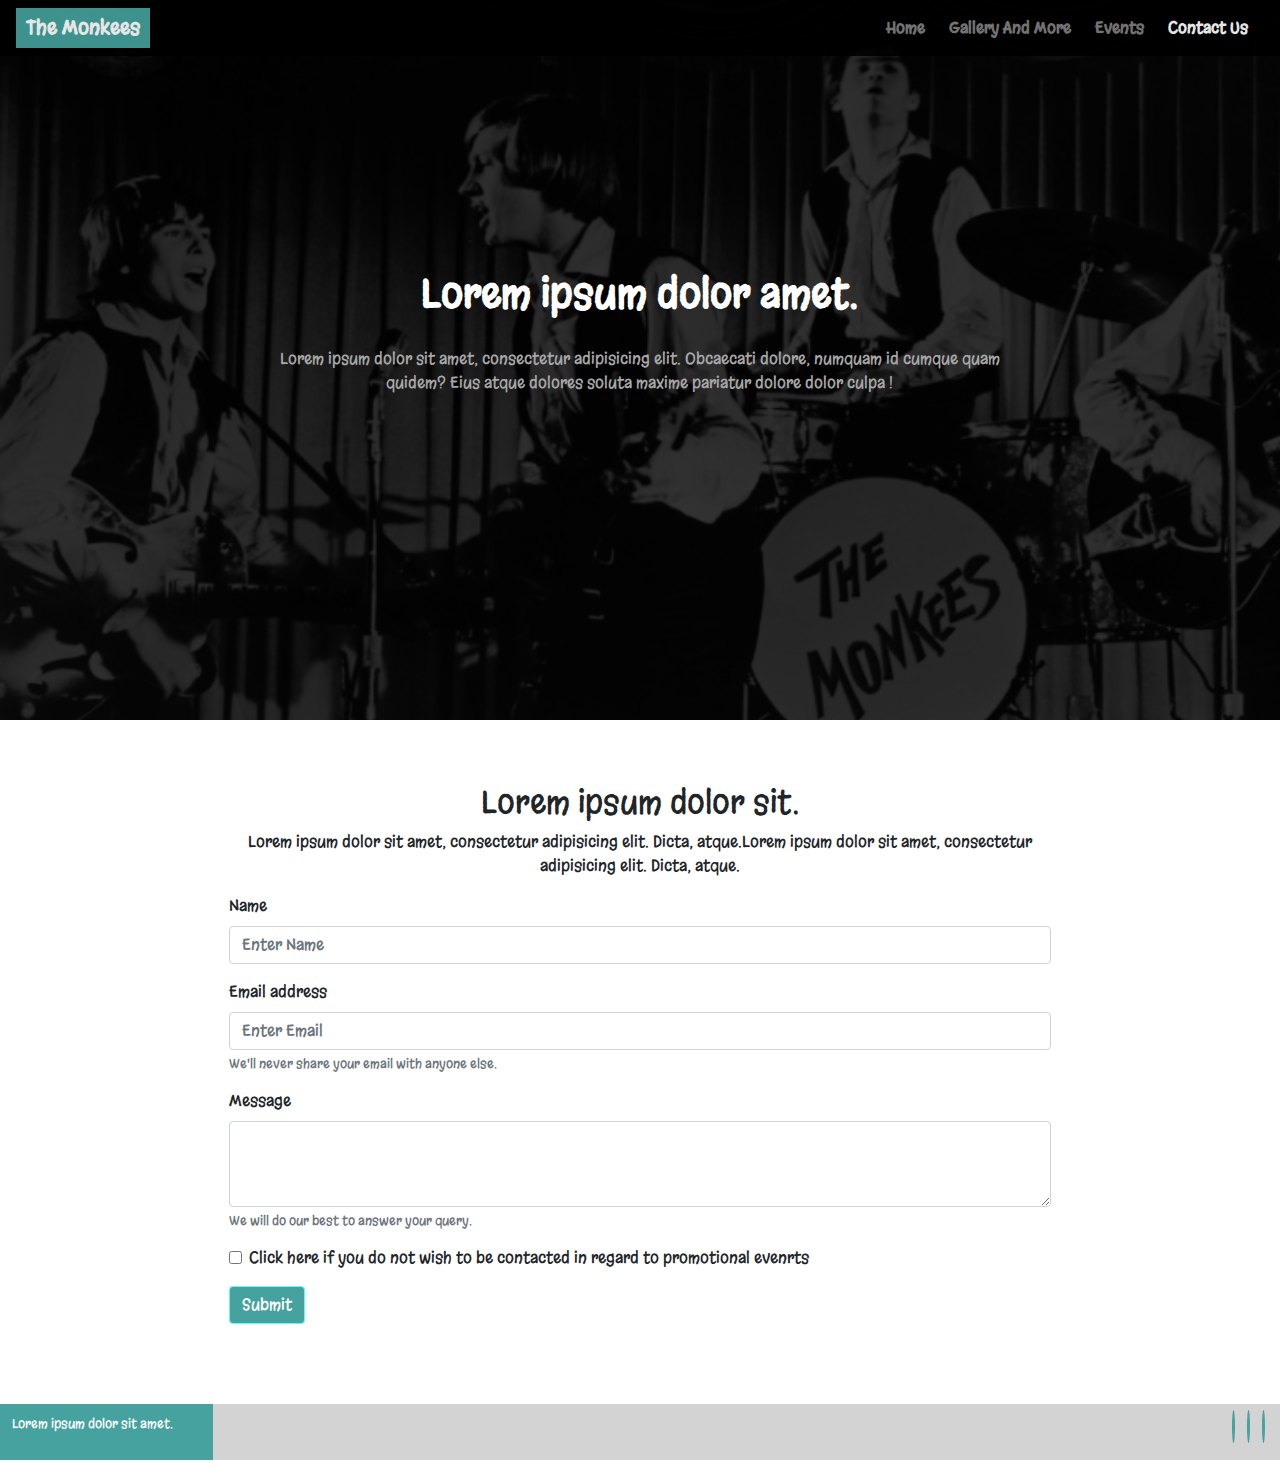
==== contact.html @ 9f954196 "updated text content and added icons to homepage" ====
<!DOCTYPE html>
<html lang="en-us">

<head>
    <meta charset="utf-8">
    <title>The Monkees</title>
    <meta name="viewport" content="width=device-width, initial-scale=1.0">
    <link rel="stylesheet" href="https://maxcdn.bootstrapcdn.com/bootstrap/4.1.3/css/bootstrap.min.css">
    <link href="https://fonts.googleapis.com/css?family=Roboto:400,700" rel="stylesheet">
    <link href="https://fonts.googleapis.com/css?family=Margarine" rel="stylesheet">
    <link rel="stylesheet" href="https://maxcdn.bootstrapcdn.com/font-awesome/4.7.0/css/font-awesome.min.css" type="text/css" />
        <link rel="stylesheet" href="https://use.fontawesome.com/releases/v5.8.1/css/all.css" integrity="sha384-50oBUHEmvpQ+1lW4y57PTFmhCaXp0ML5d60M1M7uH2+nqUivzIebhndOJK28anvf" crossorigin="anonymous">
    <link rel="stylesheet" href="assets/css/styles.css" type="text/css" />
</head>

<body>
    <header>
        <div class="nav-container">

            <nav class="navbar navbar-dark navbar-expand-sm ml-auto">
                <a href="/" class="navbar-brand">The Monkees</a>

                <button class="navbar-toggler ml-auto" type="button" data-toggle="collapse" data-target="#navbarNavDropdown" aria-controls="navbarNavDropdown" aria-expanded="false" aria-label="Toggle navigation">
        <span class="navbar-toggler-icon"></span></button>

                <div class="collapse navbar-collapse" id="navbarNavDropdown">
                    <ul class="navbar-nav ml-auto">
                        <li class="nav-item mr-2"><a class="nav-link" href="index.html">Home</a></li>
                        <li class="nav-item mr-2"><a class="nav-link" href="gallery.html">Gallery And More</a></li>
                        <li class="nav-item mr-2"><a class="nav-link" href="events.html">Events</a></li>
                        <li class="active nav-item mr-2"><a class="nav-link" href="contact.html">Contact Us</a></li>
                    </ul>
                </div>
            </nav>
        </div>
    </header>
    <main>
        <section>
            <!-- top secton with background image-->
            <div class="container-fluid intro-container">

                <div class="opaque-overlay">&nbsp;</div>
                <div class="row">
                    <div class="col-md-8  offset-md-2">

                        <section class=" jumbotron text-center jumbotron-content">
                            <h1 class="intro-header">Lorem ipsum dolor amet. </h1>
                            <p class="intro-text">Lorem ipsum dolor sit amet, consectetur adipisicing elit. Obcaecati dolore, numquam id cumque quam quidem? Eius atque dolores soluta maxime pariatur dolore dolor culpa !</p>

                        </section>

                    </div>
                </div>
            </div>
        </section>
        <!-------------- start of main content ----------->
        <section>
            <!-------------- start of contact form ----------->
            <div class="container   mt-2 mb-4">
                <div class="row">
                    <div class="col-12">
                        <div class="text-intro">
                            <h2>Lorem ipsum dolor sit.</h2>
                            <p>Lorem ipsum dolor sit amet, consectetur adipisicing elit. Dicta, atque.Lorem ipsum dolor sit amet, consectetur adipisicing elit. Dicta, atque.</p>
                            <form action="https://milestone1-project-monkees-almcgee.c9users.io/thanks.html" method="get">
                                <div class="form-group">
                                    <label for="name">Name</label>
                                    <input required type="input" class="form-control" id="exampleInputEmail1" aria-describedby="nameHelp" placeholder="Enter Name">
                                    <small id="nameHelp" class="form-text text-muted"></small>
                                </div>
                                <div class="form-group">
                                    <label for="exampleInputEmail1">Email address</label>
                                    <input required type="email" class="form-control" id="exampleInputEmail1" aria-describedby="emailHelp" placeholder="Enter Email">
                                    <small id="nameHelp" class="form-text text-muted">We'll never share your email with anyone else.</small>
                                </div>
                                <div class="form-group">
                                    <label for="textarea-message">Message</label>
                                    <textarea required class="form-control" id="textarea-message" rows="3"></textarea>
                                    <small id="textarea-messageHelp" class="form-text text-muted">We will do our best to answer your query.</small>
                                </div>
                                <div class="form-group">
                                    <div class="form-check">
                                        <input class="form-check-input" type="checkbox" value="" id="optoutCheck">
                                        <label class="form-check-label" for="optoutCheck"> Click here if you do not wish to be contacted in regard to promotional evenrts </label>
                                    </div>
                                </div>
                                <div class="form-group">
                                    <button type="submit" class="btn btn-primary alignsubmit">Submit</button>
                                </div>
                        </div>


                        </form>
                    </div>
                </div>
            </div>
            </div>


        </section>

    </main>


    <footer>
        <!-- footer with text and social icons -->
        <div class="container-fluid footer-bg-colour">
            <div class="row">
                <div class="col-md-2 footer-text">Lorem ipsum dolor sit amet.</div>
                <div class="col-md-10 ">
                    <ul class="list-inline social-links">
                        <li class="list-inline-item">
                            <a target="_blank" href="https://www.facebook.com/TheMonkees">
                            <i class="fab fa-facebook" aria-hidden="true"></i>
                            <span class="sr-only">Facebook</span>
                        </a>
                        </li>
                        <li class="list-inline-item">
                            <a target="_blank" href="https://twitter.com/TheMonkees">
                            <i class="fab fa-twitter" aria-hidden="true"></i>
                            <span class="sr-only">Twitter</span>
                        </a>
                        </li>
                        <li class="list-inline-item">
                            <a target="_blank" href="http://www.youtube.com/themonkees">
                            <i class="fab fa-youtube" aria-hidden="true"></i>
                            <span class="sr-only">YouTube</span>
                        </a>
                        </li>
                    </ul>
                </div>
            </div>
        </div>

    </footer>

    <script src="https://code.jquery.com/jquery-3.3.1.slim.min.js" integrity="sha384-q8i/X+965DzO0rT7abK41JStQIAqVgRVzpbzo5smXKp4YfRvH+8abtTE1Pi6jizo" crossorigin="anonymous"></script>
    <script src="https://cdnjs.cloudflare.com/ajax/libs/popper.js/1.14.3/umd/popper.min.js" integrity="sha384-ZMP7rVo3mIykV+2+9J3UJ46jBk0WLaUAdn689aCwoqbBJiSnjAK/l8WvCWPIPm49" crossorigin="anonymous"></script>
    <script src="https://stackpath.bootstrapcdn.com/bootstrap/4.1.3/js/bootstrap.min.js" integrity="sha384-ChfqqxuZUCnJSK3+MXmPNIyE6ZbWh2IMqE241rYiqJxyMiZ6OW/JmZQ5stwEULTy" crossorigin="anonymous"></script>

</body>

</html>
---- assets/css/styles.css ----
/*---------------------- General --------------------*/

body {
    font-family: 'Margarine', cursive;
}

.opaque-overlay {
    position: absolute;
    top: 0;
    left: 0;
    height: 100%;
    width: 100%;
    background-color: rgba(0, 0, 0, 0.8);

}

/*----------------------background colours --------------------*/

.footer-bg-colour {

    background-color: rgb(211, 211, 211);

}

/*----------------------nav --------------------*/

.navbar {
    margin-bottom: 0;
    width: 100%;
    background-color: black;
    opacity: .95;
    border: 0;
    position: fixed;
    z-index: 1;

}

/*changing color of nav button to match colour scheme */

.navbar-custom {
    background-color: #45a29e;


}


.navbar-brand {
    padding: 5px 10px;
    background-color: #45a29e;
   
}

.navbar .navbar-brand {
    font-weight: bold;
}

.navbar .navbar-nav a {
    font-weight: bold;
}

.navbar{
    opacity: .9;
}

/* Top Intro section on each page*/

.intro-container {
    height: 80vh;
    background: url('../images/background-monkees.jpg') no-repeat  fixed;
    
    -webkit-background-size: cover;
    -moz-background-size: cover;
    -o-background-size: cover;
    background-size: cover;
    display: flex;
    align-items: center;
    justify-content: center;
    position: relative;
    z-index: -1;

}

.jumbotron {
    background-color: transparent;
}

.jumbotron h1 {
    font-weight: bold;
    margin-bottom: 30px;
    color: white;
}

.jumbotron .intro-text {
    color: #a7a7a7;
    margin: 25px 0;
}

.jumbotron-content {}

/*----------------------triple module section on homepage --------------------*/

.triple-module {
    margin: 2%;
    border-color: #45a29e;
    z-index: -2;
}

.card {
    border: none;
}

.btn-primary {
    color: #fff;
    background-color: #45a29e;
    border-color: #66fcf1;
}

.btn-primary:hover,
.btn-primary:active,
.btn-primary:focus {
    background-color: #66fcf1;
    border-color: #45a29e;
}

.card-body {
    text-align: center;
}

.fa-play-circle{
   
    font-size: 40px;
    padding: 3px;
    color: #45a29e;

}

 .fa-newspaper{
    font-size: 40px;
    padding: 3px;
    color: #45a29e;
}

.fa-file-signature{
    font-size: 40px;
    padding: 3px;
    color: #45a29e;
}
.fa-film{
    font-size: 20px;
    padding: 3px;
    color: #45a29e;
}
/*----------------------video player in homepage --------------------*/

.text-intro {
    text-align: center;
    margin: 5% 13%;

}

/*----------------------footer --------------------*/

footer {

    color: #fafafa;
    min-height: 80px;
    margin: 0;

}

.social-links {
    padding-bottom: 6px;
    padding-top: 10px;
    position: relative;
    float: right;
    clear: both;
}

.social-links li a i {
    width: 24px;
    height: 24px;
    padding: 8px 0;
    border-radius: 50%;
    font-size: 13px;
    line-height: 7px;
    text-align: center;
    color: #fafafa;
    background: #45a29e;
    transition: all 0.35s ease-in-out;
}

.social-links li a i:hover {
    background: #66fcf1;
}

.footer-text {
    padding: 12px;
    font-size: 13px;
    line-height: 15px;
    color: #fafafa;
    background-color: #45a29e;


}
/*-------------------------------audio section-----------------------------*/
audio{
    width:100%;
    height: 40px;
}
.audio-image{
    height: auto;
    width: 100%;
    margin-bottom: 5%;
   
}

/* -------------------------------image carousel---------------------------- */
  .carousel-inner img {
      width: 90%;
      height: 90%;
  }

/* -------------------------------contact form---------------------------- */

.form-group {

    text-align: left;
    border-color: #45a29e;
}

/* -------------------------------events section---------------------------- */
.text-event {
    margin-top: 10px;
    margin: 5% 13%;
   
    
}
.event-line {
    color: #45a29e;
    display: block;
    border-top: solid #45a29e;
    width: 100%;
    
    
    
}
/* -------------------------------media queries---------------------------- */

/* ensuring that content centres on mobile device when footer sections stack */

@media screen and (max-width: 567px) {
    .social-links {

        float: none;
        text-align: center;

    }
    .footer-text {
        text-align: center;
        
    }
}

/* ensure dropdown is visible on mobile due to transparency of full size nav */

@media screen and (max-width: 567px) {
    .navbar-collapse {
        background-color: #45a29e;
        opacity: .98;
        padding-left: 20px;

    }
}

/*--aligning text for video section on home for screens greater than mobile --*/
@media screen and (min-width: 568px) {

    .text-intro {
        margin-left: 13%;
        margin-right: 13%;
    }
}

@media screen and (min-width: 568px) {
.alignsubmit{
    
}
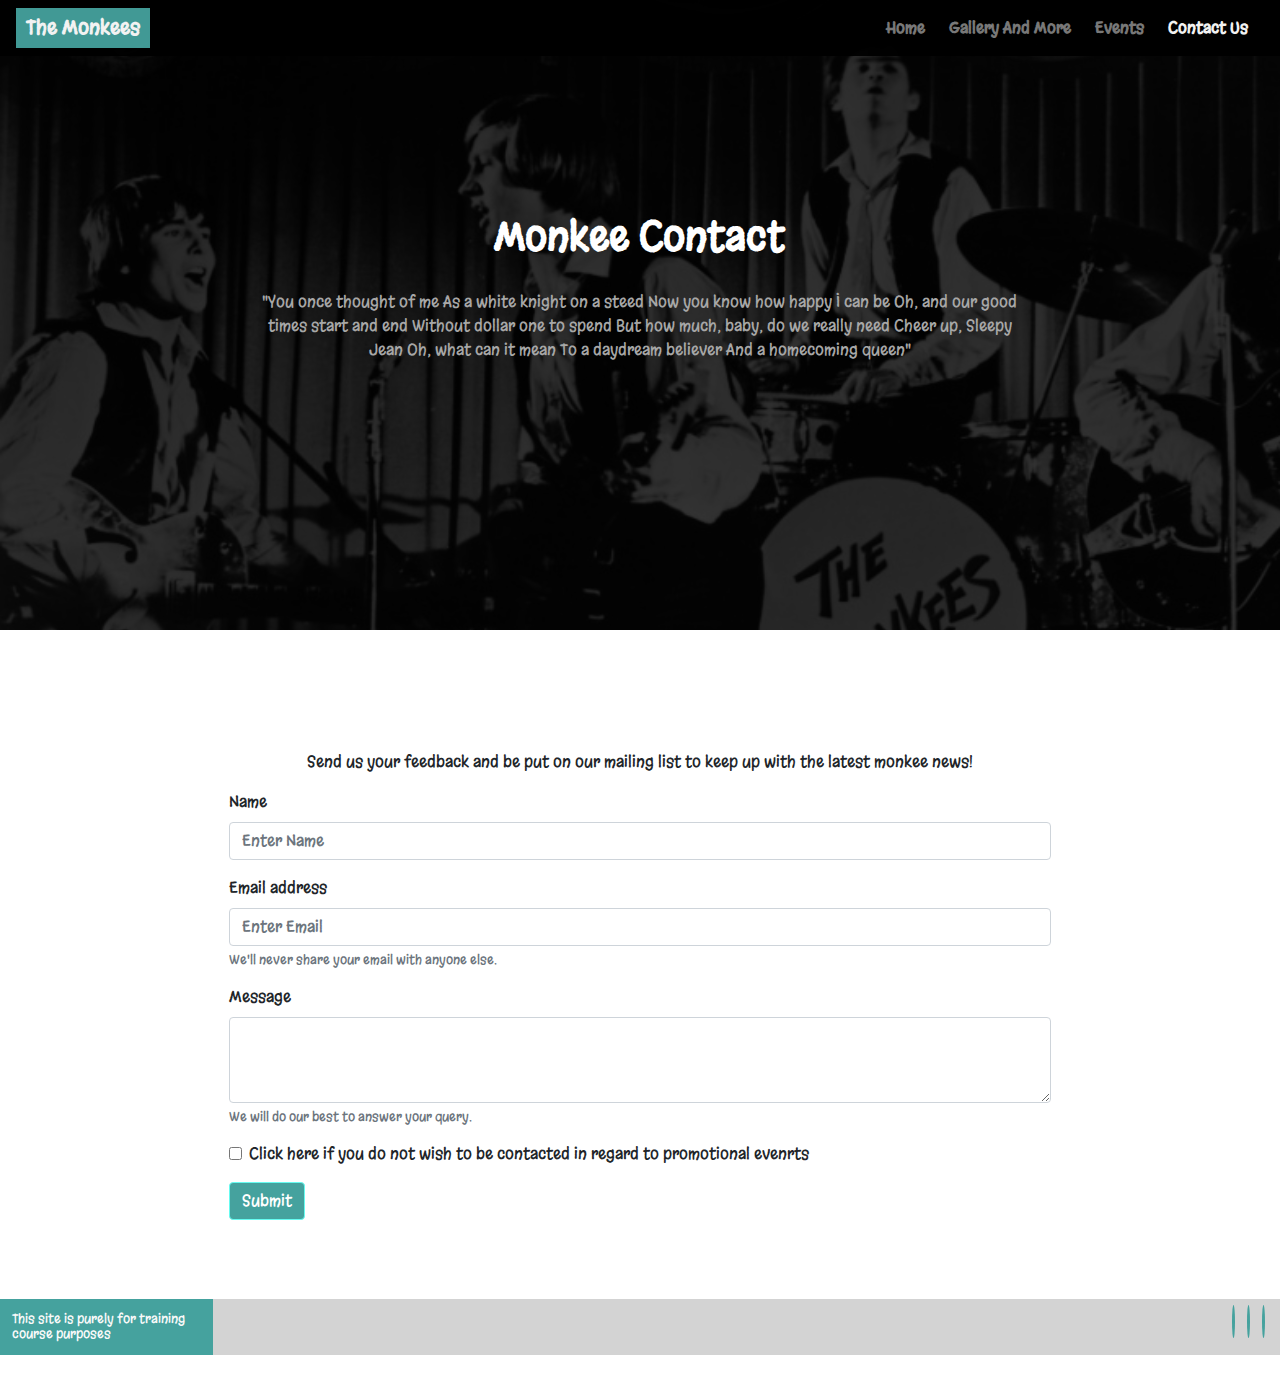
==== commit c52e14f3: "Contact page and associated thank you page updated with real content and icons added where needed" ====
--- a/contact.html
+++ b/contact.html
@@ -9,7 +9,7 @@
     <link href="https://fonts.googleapis.com/css?family=Roboto:400,700" rel="stylesheet">
     <link href="https://fonts.googleapis.com/css?family=Margarine" rel="stylesheet">
     <link rel="stylesheet" href="https://maxcdn.bootstrapcdn.com/font-awesome/4.7.0/css/font-awesome.min.css" type="text/css" />
-        <link rel="stylesheet" href="https://use.fontawesome.com/releases/v5.8.1/css/all.css" integrity="sha384-50oBUHEmvpQ+1lW4y57PTFmhCaXp0ML5d60M1M7uH2+nqUivzIebhndOJK28anvf" crossorigin="anonymous">
+    <link rel="stylesheet" href="https://use.fontawesome.com/releases/v5.8.1/css/all.css" integrity="sha384-50oBUHEmvpQ+1lW4y57PTFmhCaXp0ML5d60M1M7uH2+nqUivzIebhndOJK28anvf" crossorigin="anonymous">
     <link rel="stylesheet" href="assets/css/styles.css" type="text/css" />
 </head>
 
@@ -44,8 +44,9 @@
                     <div class="col-md-8  offset-md-2">
 
                         <section class=" jumbotron text-center jumbotron-content">
-                            <h1 class="intro-header">Lorem ipsum dolor amet. </h1>
-                            <p class="intro-text">Lorem ipsum dolor sit amet, consectetur adipisicing elit. Obcaecati dolore, numquam id cumque quam quidem? Eius atque dolores soluta maxime pariatur dolore dolor culpa !</p>
+                            <h1 class="intro-header">Monkee Contact</h1>
+                            <p class="intro-text">"You once thought of me As a white knight on a steed Now you know how happy I can be Oh, and our good times start and end Without dollar one to spend But how much, baby, do we really need Cheer up, Sleepy Jean Oh, what can it
+                                mean To a daydream believer And a homecoming queen"</p>
 
                         </section>
 
@@ -60,8 +61,8 @@
                 <div class="row">
                     <div class="col-12">
                         <div class="text-intro">
-                            <h2>Lorem ipsum dolor sit.</h2>
-                            <p>Lorem ipsum dolor sit amet, consectetur adipisicing elit. Dicta, atque.Lorem ipsum dolor sit amet, consectetur adipisicing elit. Dicta, atque.</p>
+                            <h1 class="intro-header"><i class="fas fa-file-signature"></i> </h1>
+                            <p>Send us your feedback and be put on our mailing list to keep up with the latest monkee news!</p>
                             <form action="https://milestone1-project-monkees-almcgee.c9users.io/thanks.html" method="get">
                                 <div class="form-group">
                                     <label for="name">Name</label>
@@ -106,7 +107,7 @@
         <!-- footer with text and social icons -->
         <div class="container-fluid footer-bg-colour">
             <div class="row">
-                <div class="col-md-2 footer-text">Lorem ipsum dolor sit amet.</div>
+                <div class="col-md-2 footer-text">This site is purely for training course purposes</div>
                 <div class="col-md-10 ">
                     <ul class="list-inline social-links">
                         <li class="list-inline-item">
--- a/assets/css/styles.css
+++ b/assets/css/styles.css
@@ -39,15 +39,12 @@
 
 .navbar-custom {
     background-color: #45a29e;
-
-
 }
 
 
 .navbar-brand {
     padding: 5px 10px;
     background-color: #45a29e;
-   
 }
 
 .navbar .navbar-brand {
@@ -58,16 +55,12 @@
     font-weight: bold;
 }
 
-.navbar{
-    opacity: .9;
-}
 
 /* Top Intro section on each page*/
 
 .intro-container {
-    height: 80vh;
+    height: 70vh;
     background: url('../images/background-monkees.jpg') no-repeat  fixed;
-    
     -webkit-background-size: cover;
     -moz-background-size: cover;
     -o-background-size: cover;
@@ -147,6 +140,16 @@
 }
 .fa-film{
     font-size: 20px;
+    padding: 3px;
+    color: #45a29e;
+}
+.fa-music{
+    font-size: 20px;
+    padding: 3px;
+    color: #45a29e;
+}
+.fa-smile-beam{
+      font-size: 40px;
     padding: 3px;
     color: #45a29e;
 }
@@ -213,6 +216,35 @@
     margin-bottom: 5%;
    
 }
+.lyric{
+    
+}
+.modal-dialog{
+    font-size: xx-small;
+    max-width: 90%;
+    margin-left: 7
+        
+}
+.modal-content{
+    padding-left: 10%;
+    background-image: url('../images/blank-notebook.jpg')  ;
+    background-size: cover;
+   font-family: 'Gochi Hand', cursive;
+   color: blue;
+   font-size: 1.5em;
+   max-width: 600px;
+   padding: 0;
+   padding-left: 5%
+    
+}
+.modal-body{
+
+}
+.modal-header{
+    max-width:95%;
+    border-color: transparent;
+}
+    
 
 /* -------------------------------image carousel---------------------------- */
   .carousel-inner img {
@@ -261,6 +293,15 @@
     }
 }
 
+/* reducing margins of main paragraaph sections on mobile views */
+@media screen and (max-width: 567px) {
+.text-intro {
+    text-align: center;
+    margin: 0;
+
+}
+}
+
 /* ensure dropdown is visible on mobile due to transparency of full size nav */
 
 @media screen and (max-width: 567px) {
@@ -281,7 +322,11 @@
     }
 }
 
+/*--aligning lyrics for audio section for screens larger than mobile --*/
 @media screen and (min-width: 568px) {
-.alignsubmit{
-    
-}
+
+.modal-dialog{
+    
+    max-width: 60%;
+    margin-left: 10%;
+}
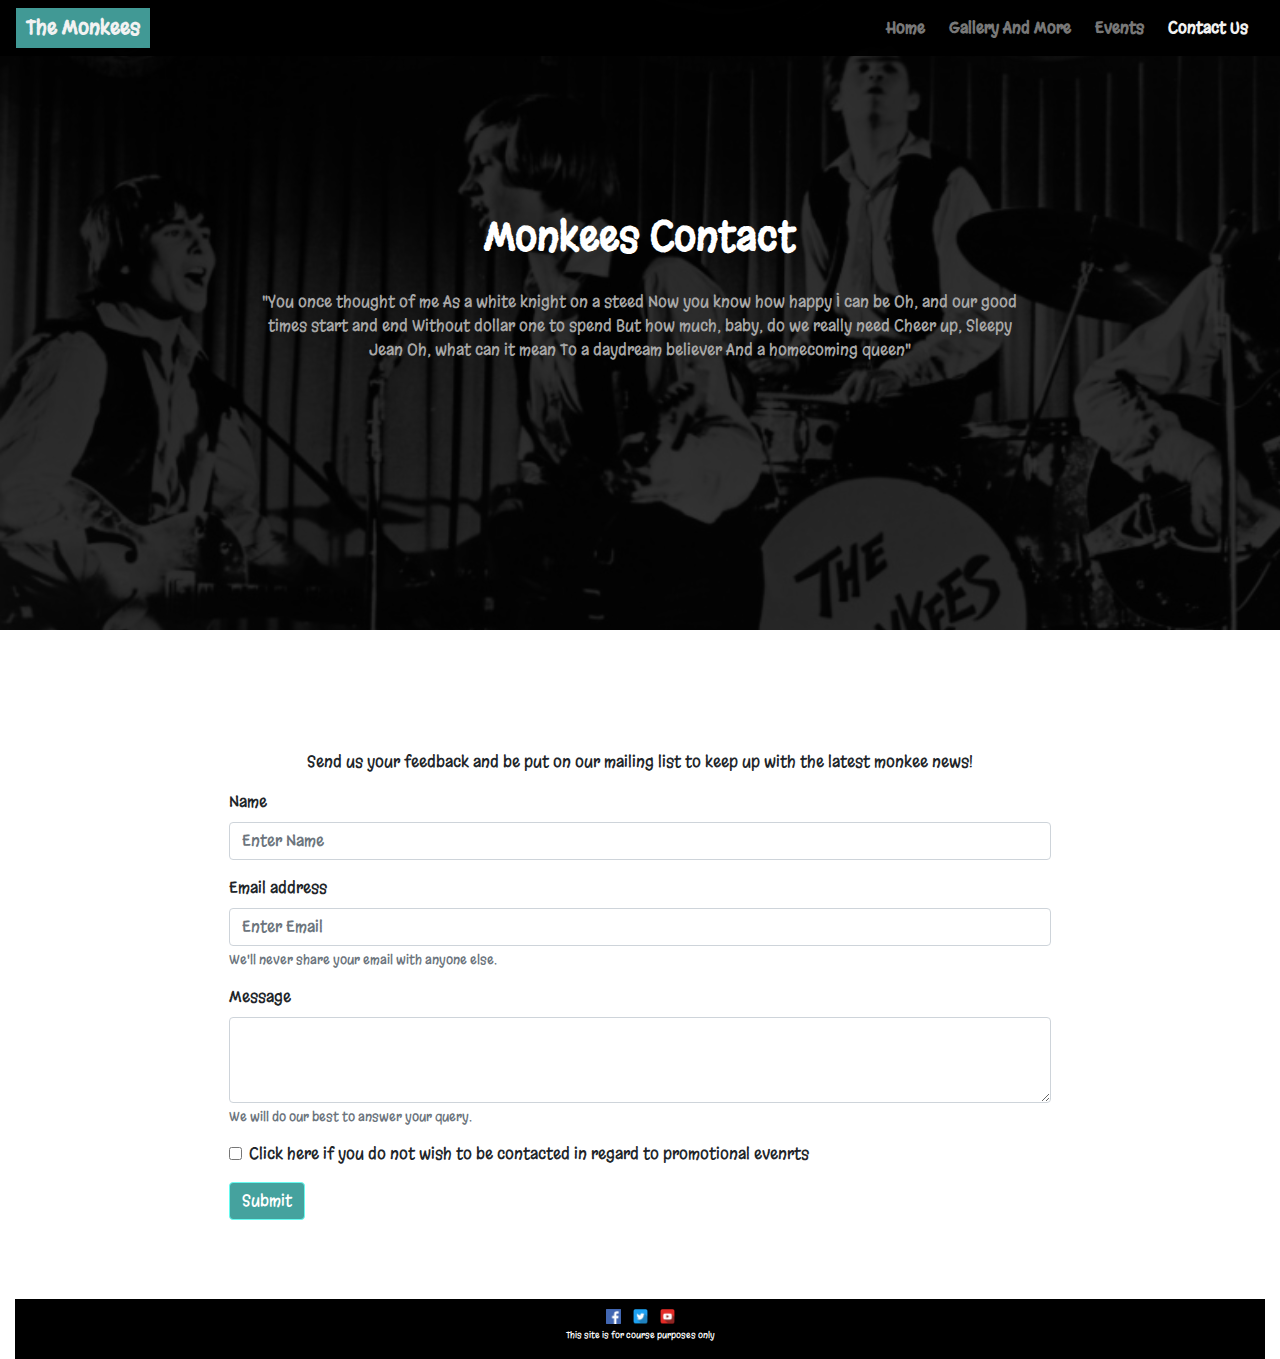
==== commit 128049f3: "Ammended footer - changed to black and using social media icons instead of fa icons" ====
--- a/contact.html
+++ b/contact.html
@@ -18,7 +18,7 @@
         <div class="nav-container">
 
             <nav class="navbar navbar-dark navbar-expand-sm ml-auto">
-                <a href="/" class="navbar-brand">The Monkees</a>
+                <a href="index.html" class="navbar-brand">The Monkees</a>
 
                 <button class="navbar-toggler ml-auto" type="button" data-toggle="collapse" data-target="#navbarNavDropdown" aria-controls="navbarNavDropdown" aria-expanded="false" aria-label="Toggle navigation">
         <span class="navbar-toggler-icon"></span></button>
@@ -44,9 +44,9 @@
                     <div class="col-md-8  offset-md-2">
 
                         <section class=" jumbotron text-center jumbotron-content">
-                            <h1 class="intro-header">Monkee Contact</h1>
-                            <p class="intro-text">"You once thought of me As a white knight on a steed Now you know how happy I can be Oh, and our good times start and end Without dollar one to spend But how much, baby, do we really need Cheer up, Sleepy Jean Oh, what can it
-                                mean To a daydream believer And a homecoming queen"</p>
+                            <h1 class="intro-header">Monkees Contact</h1>
+                            <p class="intro-text">"You once thought of me As a white knight on a steed Now you know how happy I can be Oh, and our good times start and end Without dollar one to spend But how much, baby, do we really need Cheer up, Sleepy Jean Oh, what can
+                                it mean To a daydream believer And a homecoming queen"</p>
 
                         </section>
 
@@ -63,7 +63,7 @@
                         <div class="text-intro">
                             <h1 class="intro-header"><i class="fas fa-file-signature"></i> </h1>
                             <p>Send us your feedback and be put on our mailing list to keep up with the latest monkee news!</p>
-                            <form action="https://milestone1-project-monkees-almcgee.c9users.io/thanks.html" method="get">
+                            <form action="https://alimgee.github.io/first-milestone-project/thanks.html" method="get">
                                 <div class="form-group">
                                     <label for="name">Name</label>
                                     <input required type="input" class="form-control" id="exampleInputEmail1" aria-describedby="nameHelp" placeholder="Enter Name">
@@ -105,34 +105,24 @@
 
     <footer>
         <!-- footer with text and social icons -->
-        <div class="container-fluid footer-bg-colour">
-            <div class="row">
-                <div class="col-md-2 footer-text">This site is purely for training course purposes</div>
-                <div class="col-md-10 ">
-                    <ul class="list-inline social-links">
-                        <li class="list-inline-item">
-                            <a target="_blank" href="https://www.facebook.com/TheMonkees">
-                            <i class="fab fa-facebook" aria-hidden="true"></i>
-                            <span class="sr-only">Facebook</span>
-                        </a>
-                        </li>
-                        <li class="list-inline-item">
-                            <a target="_blank" href="https://twitter.com/TheMonkees">
-                            <i class="fab fa-twitter" aria-hidden="true"></i>
-                            <span class="sr-only">Twitter</span>
-                        </a>
-                        </li>
-                        <li class="list-inline-item">
-                            <a target="_blank" href="http://www.youtube.com/themonkees">
-                            <i class="fab fa-youtube" aria-hidden="true"></i>
-                            <span class="sr-only">YouTube</span>
-                        </a>
-                        </li>
-                    </ul>
+        <div class="container-fluid ">
+            <div class="footerContent">
+                <div class="row ">
+                    <div class="col-12">
+                        <ul class="list-inline text-center socail-links">
+                            <li class="list-inline-item"><a href="https://www.facebook.com/TheMonkees"><img src="assets/images/fb.png" class="icons" /></a></li>
+                            <li class="list-inline-item"><a href="https://twitter.com/TheMonkees"><img src="assets/images/tw.png" class="icons" /></a></li>
+                            <li class="list-inline-item"><a href="http://www.youtube.com/themonkees"><img src="assets/images/yt.png" class="icons" /></a></li>
+                        </ul>
+                    </div>
+                </div>
+                <div class="row">
+                    <div class="col-12 text-center text-white ">
+                        <p class="text-footer ">This site is for course purposes only</p>
+                    </div>
                 </div>
             </div>
         </div>
-
     </footer>
 
     <script src="https://code.jquery.com/jquery-3.3.1.slim.min.js" integrity="sha384-q8i/X+965DzO0rT7abK41JStQIAqVgRVzpbzo5smXKp4YfRvH+8abtTE1Pi6jizo" crossorigin="anonymous"></script>
--- a/assets/css/styles.css
+++ b/assets/css/styles.css
@@ -60,7 +60,7 @@
 
 .intro-container {
     height: 70vh;
-    background: url('../images/background-monkees.jpg') no-repeat  fixed;
+    background: url('../images/background-monkees.jpg') no-repeat fixed;
     -webkit-background-size: cover;
     -moz-background-size: cover;
     -o-background-size: cover;
@@ -119,40 +119,44 @@
     text-align: center;
 }
 
-.fa-play-circle{
-   
+.fa-play-circle {
+
     font-size: 40px;
     padding: 3px;
     color: #45a29e;
 
 }
 
- .fa-newspaper{
+.fa-newspaper {
     font-size: 40px;
     padding: 3px;
     color: #45a29e;
 }
 
-.fa-file-signature{
+.fa-file-signature {
     font-size: 40px;
     padding: 3px;
     color: #45a29e;
 }
-.fa-film{
+
+.fa-film {
     font-size: 20px;
     padding: 3px;
     color: #45a29e;
 }
-.fa-music{
+
+.fa-music {
     font-size: 20px;
     padding: 3px;
     color: #45a29e;
 }
-.fa-smile-beam{
-      font-size: 40px;
-    padding: 3px;
-    color: #45a29e;
-}
+
+.fa-smile-beam {
+    font-size: 40px;
+    padding: 3px;
+    color: #45a29e;
+}
+
 /*----------------------video player in homepage --------------------*/
 
 .text-intro {
@@ -163,11 +167,12 @@
 
 /*----------------------footer --------------------*/
 
-footer {
+footerOld {
 
     color: #fafafa;
     min-height: 80px;
     margin: 0;
+    background-color: black;
 
 }
 
@@ -202,55 +207,89 @@
     line-height: 15px;
     color: #fafafa;
     background-color: #45a29e;
-
-
+    text-align: center;
+
+
+}
+
+/* recoding footer after feedback*/
+.footerContent{
+    background-color: black;
+    height: auto;
+
+    
+}
+.social-icons{
+   
+}
+.socail-links{
+    margin: 0;
+    padding: 0;
+}
+
+.text-footer{
+    margin-top: 5px;
+    margin-bottom: 8x
+    padding: 0px;
+    font-size: xx-small;
+}
+
+.icons{
+    width: 15px;
+     margin-top: 10px;
 }
 /*-------------------------------audio section-----------------------------*/
-audio{
-    width:100%;
+
+audio {
+    width: 100%;
     height: 40px;
 }
-.audio-image{
+
+.audio-image {
     height: auto;
     width: 100%;
     margin-bottom: 5%;
-   
-}
-.lyric{
-    
-}
-.modal-dialog{
+
+}
+.modal-dialog {
     font-size: xx-small;
     max-width: 90%;
-    margin-left: 7
-        
-}
-.modal-content{
+    margin-left: 7;
+}
+
+.modal-content {
     padding-left: 10%;
-    background-image: url('../images/blank-notebook.jpg')  ;
+    background-image: url('../images/blank-notebook.jpg');
     background-size: cover;
-   font-family: 'Gochi Hand', cursive;
-   color: blue;
-   font-size: 1.5em;
-   max-width: 600px;
-   padding: 0;
-   padding-left: 5%
-    
-}
-.modal-body{
-
-}
-.modal-header{
-    max-width:95%;
+    font-family: 'Gochi Hand', cursive;
+    color: blue;
+    font-size: 1.5em;
+    max-width: 600px;
+    padding: 0;
+    padding-left: 5%
+}
+
+.modal-body {
+    padding-top: 0px margin-top: 0px;
+}
+
+.modal-header {
+    max-width: 95%;
     border-color: transparent;
-}
-    
+    padding-bottom: 0px;
+    margin-bottom: 0px;
+}
+
+.close {
+    font-size: 3.5em;
+}
 
 /* -------------------------------image carousel---------------------------- */
-  .carousel-inner img {
-      width: 90%;
-      height: 90%;
-  }
+
+.carousel-inner img {
+    width: 90%;
+    height: 90%;
+}
 
 /* -------------------------------contact form---------------------------- */
 
@@ -261,21 +300,24 @@
 }
 
 /* -------------------------------events section---------------------------- */
+
 .text-event {
     margin-top: 10px;
     margin: 5% 13%;
-   
-    
-}
+
+
+}
+
 .event-line {
     color: #45a29e;
     display: block;
     border-top: solid #45a29e;
     width: 100%;
-    
-    
-    
-}
+
+
+
+}
+
 /* -------------------------------media queries---------------------------- */
 
 /* ensuring that content centres on mobile device when footer sections stack */
@@ -289,17 +331,18 @@
     }
     .footer-text {
         text-align: center;
-        
+
     }
 }
 
 /* reducing margins of main paragraaph sections on mobile views */
+
 @media screen and (max-width: 567px) {
-.text-intro {
-    text-align: center;
-    margin: 0;
-
-}
+    .text-intro {
+        text-align: center;
+        margin: 0;
+
+    }
 }
 
 /* ensure dropdown is visible on mobile due to transparency of full size nav */
@@ -314,6 +357,7 @@
 }
 
 /*--aligning text for video section on home for screens greater than mobile --*/
+
 @media screen and (min-width: 568px) {
 
     .text-intro {
@@ -323,10 +367,11 @@
 }
 
 /*--aligning lyrics for audio section for screens larger than mobile --*/
+
 @media screen and (min-width: 568px) {
 
-.modal-dialog{
-    
-    max-width: 60%;
-    margin-left: 10%;
-}
+    .modal-dialog {
+
+        max-width: 60%;
+        margin-left: 10%;
+    }
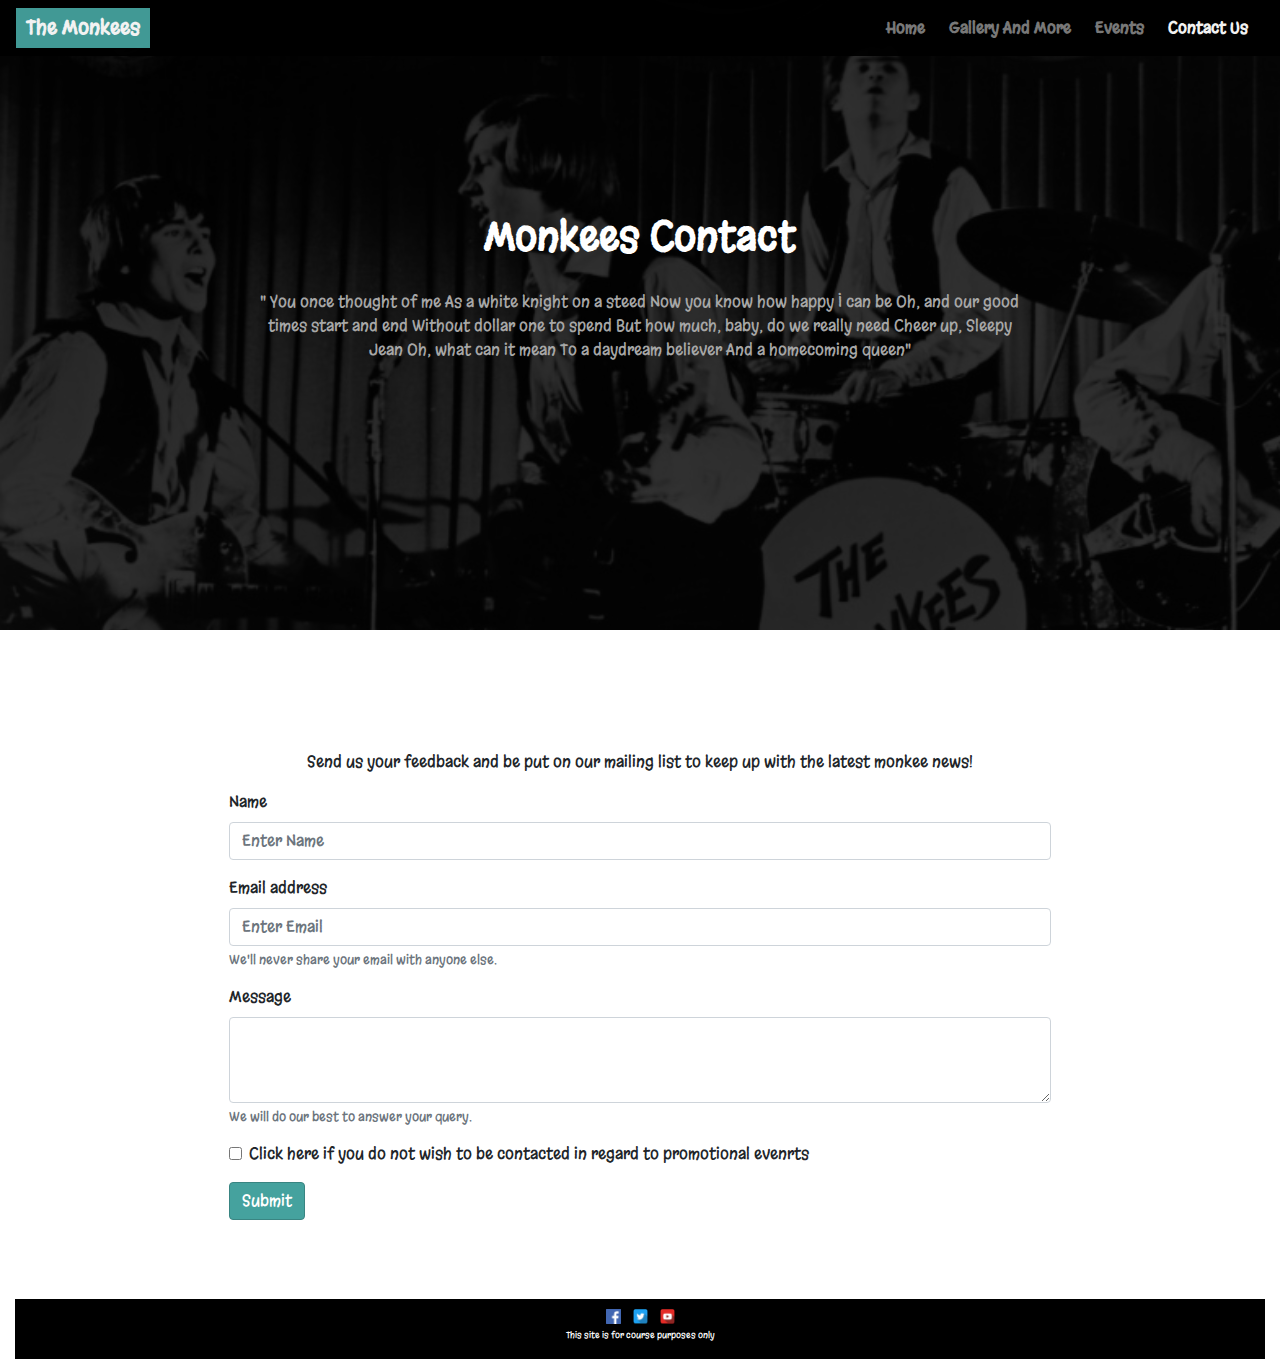
==== commit 9f59eabd: "changed hover colour of triple module buttons on home, added table to events page for dates section " ====
--- a/contact.html
+++ b/contact.html
@@ -45,7 +45,7 @@
 
                         <section class=" jumbotron text-center jumbotron-content">
                             <h1 class="intro-header">Monkees Contact</h1>
-                            <p class="intro-text">"You once thought of me As a white knight on a steed Now you know how happy I can be Oh, and our good times start and end Without dollar one to spend But how much, baby, do we really need Cheer up, Sleepy Jean Oh, what can
+                            <p class="intro-text">" You once thought of me As a white knight on a steed Now you know how happy I can be Oh, and our good times start and end Without dollar one to spend But how much, baby, do we really need Cheer up, Sleepy Jean Oh, what can
                                 it mean To a daydream believer And a homecoming queen"</p>
 
                         </section>
--- a/assets/css/styles.css
+++ b/assets/css/styles.css
@@ -105,14 +105,15 @@
 .btn-primary {
     color: #fff;
     background-color: #45a29e;
-    border-color: #66fcf1;
+    border-color: #398582;
 }
 
 .btn-primary:hover,
 .btn-primary:active,
 .btn-primary:focus {
-    background-color: #66fcf1;
+    background-color: 398582;
     border-color: #45a29e;
+     
 }
 
 .card-body {
@@ -167,77 +168,31 @@
 
 /*----------------------footer --------------------*/
 
-footerOld {
-
-    color: #fafafa;
-    min-height: 80px;
-    margin: 0;
-    background-color: black;
-
-}
-
-.social-links {
-    padding-bottom: 6px;
-    padding-top: 10px;
-    position: relative;
-    float: right;
-    clear: both;
-}
-
-.social-links li a i {
-    width: 24px;
-    height: 24px;
-    padding: 8px 0;
-    border-radius: 50%;
-    font-size: 13px;
-    line-height: 7px;
-    text-align: center;
-    color: #fafafa;
-    background: #45a29e;
-    transition: all 0.35s ease-in-out;
-}
-
-.social-links li a i:hover {
-    background: #66fcf1;
-}
-
-.footer-text {
-    padding: 12px;
-    font-size: 13px;
-    line-height: 15px;
-    color: #fafafa;
-    background-color: #45a29e;
-    text-align: center;
-
-
-}
-
 /* recoding footer after feedback*/
-.footerContent{
+
+.footerContent {
     background-color: black;
     height: auto;
 
-    
-}
-.social-icons{
-   
-}
-.socail-links{
+
+}
+
+.socail-links {
     margin: 0;
     padding: 0;
 }
 
-.text-footer{
+.text-footer {
     margin-top: 5px;
-    margin-bottom: 8x
-    padding: 0px;
+    margin-bottom: 8x padding: 0px;
     font-size: xx-small;
 }
 
-.icons{
+.icons {
     width: 15px;
-     margin-top: 10px;
-}
+    margin-top: 10px;
+}
+
 /*-------------------------------audio section-----------------------------*/
 
 audio {
@@ -251,6 +206,7 @@
     margin-bottom: 5%;
 
 }
+
 .modal-dialog {
     font-size: xx-small;
     max-width: 90%;
@@ -318,6 +274,8 @@
 
 }
 
+/* --------------------------------event section--------------------------- */
+
 /* -------------------------------media queries---------------------------- */
 
 /* ensuring that content centres on mobile device when footer sections stack */
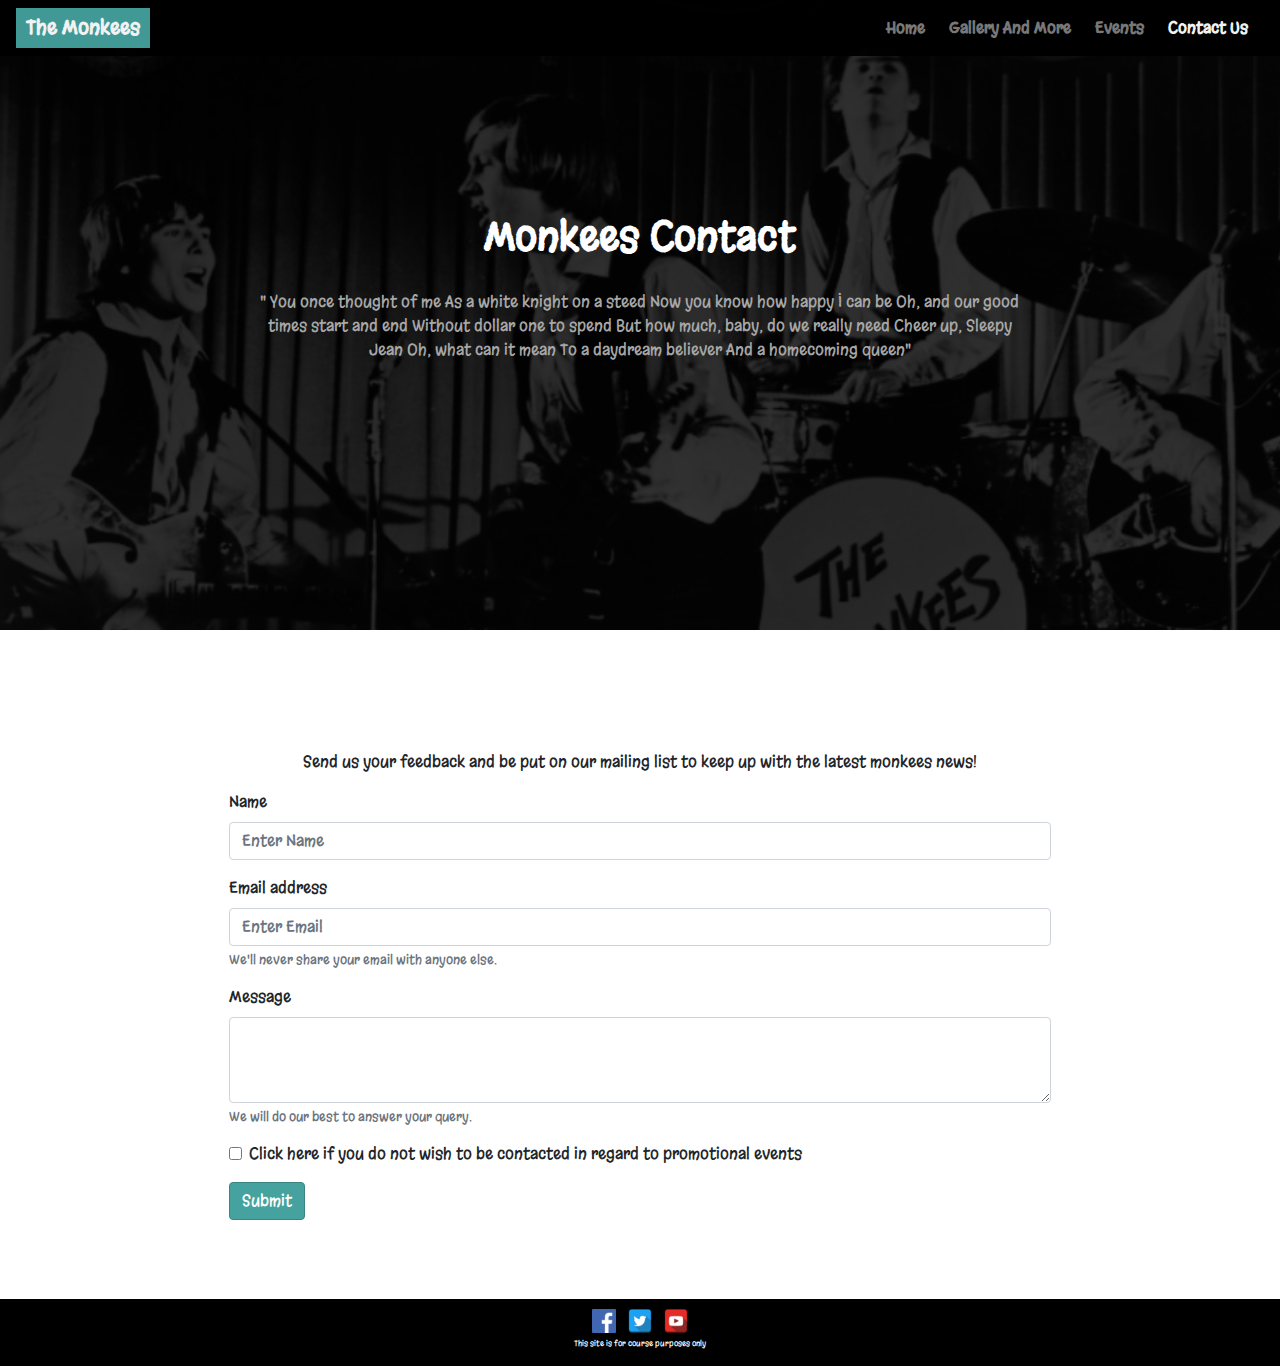
==== commit 80ce5abc: "corrected dome spelling mistakes and increased size of video module" ====
--- a/contact.html
+++ b/contact.html
@@ -62,7 +62,7 @@
                     <div class="col-12">
                         <div class="text-intro">
                             <h1 class="intro-header"><i class="fas fa-file-signature"></i> </h1>
-                            <p>Send us your feedback and be put on our mailing list to keep up with the latest monkee news!</p>
+                            <p>Send us your feedback and be put on our mailing list to keep up with the latest monkees news!</p>
                             <form action="https://alimgee.github.io/first-milestone-project/thanks.html" method="get">
                                 <div class="form-group">
                                     <label for="name">Name</label>
@@ -82,7 +82,7 @@
                                 <div class="form-group">
                                     <div class="form-check">
                                         <input class="form-check-input" type="checkbox" value="" id="optoutCheck">
-                                        <label class="form-check-label" for="optoutCheck"> Click here if you do not wish to be contacted in regard to promotional evenrts </label>
+                                        <label class="form-check-label" for="optoutCheck"> Click here if you do not wish to be contacted in regard to promotional events </label>
                                     </div>
                                 </div>
                                 <div class="form-group">
@@ -103,12 +103,12 @@
     </main>
 
 
-    <footer>
+      <footer>
         <!-- footer with text and social icons -->
-        <div class="container-fluid ">
-            <div class="footerContent">
-                <div class="row ">
-                    <div class="col-12">
+        <div class="container-fluid footerContent" >
+            
+                <div class="row">
+                    <div class="col-12 ">
                         <ul class="list-inline text-center socail-links">
                             <li class="list-inline-item"><a href="https://www.facebook.com/TheMonkees"><img src="assets/images/fb.png" class="icons" /></a></li>
                             <li class="list-inline-item"><a href="https://twitter.com/TheMonkees"><img src="assets/images/tw.png" class="icons" /></a></li>
@@ -116,13 +116,13 @@
                         </ul>
                     </div>
                 </div>
-                <div class="row">
-                    <div class="col-12 text-center text-white ">
-                        <p class="text-footer ">This site is for course purposes only</p>
-                    </div>
-                </div>
-            </div>
-        </div>
+                <div class="row no-gutters">
+				<div class="col-12 text-center text-white ">
+					<p class="text-footer ">This site is for course purposes only</p>
+				</div>
+			</div>
+			</div>
+        
     </footer>
 
     <script src="https://code.jquery.com/jquery-3.3.1.slim.min.js" integrity="sha384-q8i/X+965DzO0rT7abK41JStQIAqVgRVzpbzo5smXKp4YfRvH+8abtTE1Pi6jizo" crossorigin="anonymous"></script>
--- a/assets/css/styles.css
+++ b/assets/css/styles.css
@@ -3,6 +3,8 @@
 body {
     font-family: 'Margarine', cursive;
 }
+
+/* to fade top background image and allow intro texts on each page stand out more*/
 
 .opaque-overlay {
     position: absolute;
@@ -14,13 +16,7 @@
 
 }
 
-/*----------------------background colours --------------------*/
-
-.footer-bg-colour {
-
-    background-color: rgb(211, 211, 211);
-
-}
+
 
 /*----------------------nav --------------------*/
 
@@ -88,7 +84,6 @@
     margin: 25px 0;
 }
 
-.jumbotron-content {}
 
 /*----------------------triple module section on homepage --------------------*/
 
@@ -111,9 +106,9 @@
 .btn-primary:hover,
 .btn-primary:active,
 .btn-primary:focus {
-    background-color: 398582;
+    background-color: #398582;
     border-color: #45a29e;
-     
+
 }
 
 .card-body {
@@ -125,7 +120,6 @@
     font-size: 40px;
     padding: 3px;
     color: #45a29e;
-
 }
 
 .fa-newspaper {
@@ -162,7 +156,7 @@
 
 .text-intro {
     text-align: center;
-    margin: 5% 13%;
+    margin: 5% 5%;
 
 }
 
@@ -173,8 +167,6 @@
 .footerContent {
     background-color: black;
     height: auto;
-
-
 }
 
 .socail-links {
@@ -184,12 +176,12 @@
 
 .text-footer {
     margin-top: 5px;
-    margin-bottom: 8x padding: 0px;
-    font-size: xx-small;
+    margin-bottom: 8x;
+    font-size: 8px;
 }
 
 .icons {
-    width: 15px;
+    width: 24px;
     margin-top: 10px;
 }
 
@@ -206,7 +198,7 @@
     margin-bottom: 5%;
 
 }
-
+/* audio section - lyrics modal pop up*/
 .modal-dialog {
     font-size: xx-small;
     max-width: 90%;
@@ -235,7 +227,7 @@
     padding-bottom: 0px;
     margin-bottom: 0px;
 }
-
+/* default close button too small on modal*/
 .close {
     font-size: 3.5em;
 }
@@ -243,8 +235,8 @@
 /* -------------------------------image carousel---------------------------- */
 
 .carousel-inner img {
-    width: 90%;
-    height: 90%;
+    width: 95%;
+    height: 95%;
 }
 
 /* -------------------------------contact form---------------------------- */
@@ -260,8 +252,6 @@
 .text-event {
     margin-top: 10px;
     margin: 5% 13%;
-
-
 }
 
 .event-line {
@@ -269,29 +259,11 @@
     display: block;
     border-top: solid #45a29e;
     width: 100%;
-
-
-
-}
-
-/* --------------------------------event section--------------------------- */
+}
 
 /* -------------------------------media queries---------------------------- */
 
-/* ensuring that content centres on mobile device when footer sections stack */
-
-@media screen and (max-width: 567px) {
-    .social-links {
-
-        float: none;
-        text-align: center;
-
-    }
-    .footer-text {
-        text-align: center;
-
-    }
-}
+
 
 /* reducing margins of main paragraaph sections on mobile views */
 
@@ -329,7 +301,7 @@
 @media screen and (min-width: 568px) {
 
     .modal-dialog {
-
         max-width: 60%;
         margin-left: 10%;
     }
+}
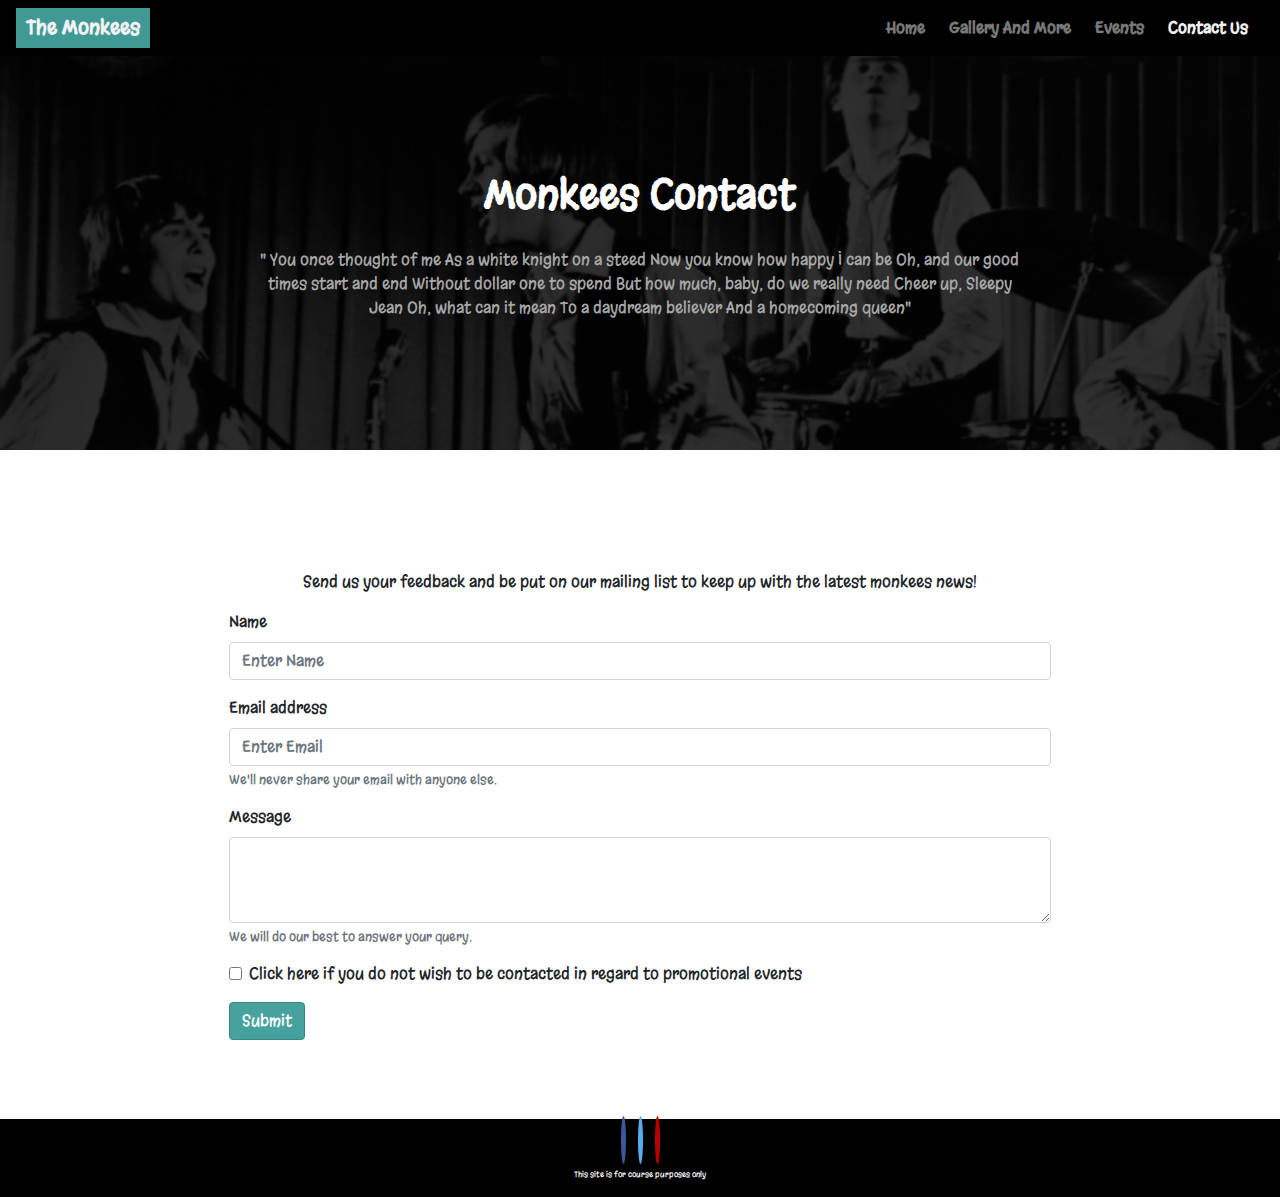
==== commit d5b4d6fd: "Copying all footer changes to other pages, also making some html validation changes on home and gall" ====
--- a/contact.html
+++ b/contact.html
@@ -103,16 +103,17 @@
     </main>
 
 
-      <footer>
+     <footer>
         <!-- footer with text and social icons -->
         <div class="container-fluid footerContent" >
             
                 <div class="row">
                     <div class="col-12 ">
-                        <ul class="list-inline text-center socail-links">
-                            <li class="list-inline-item"><a href="https://www.facebook.com/TheMonkees"><img src="assets/images/fb.png" class="icons" /></a></li>
-                            <li class="list-inline-item"><a href="https://twitter.com/TheMonkees"><img src="assets/images/tw.png" class="icons" /></a></li>
-                            <li class="list-inline-item"><a href="http://www.youtube.com/themonkees"><img src="assets/images/yt.png" class="icons" /></a></li>
+                        <ul class="list-inline text-center links">
+                            <li class="list-inline-item"><a href="https://www.facebook.com/TheMonkees" class="fab fa-facebook"></a></li>
+                            <li class="list-inline-item"><a href="https://twitter.com/TheMonkees" class="fab fa-twitter"></a></li>
+                            <li class="list-inline-item"><a href="http://www.youtube.com/themonkees" class="fab fa-youtube"></a></li>
+            
                         </ul>
                     </div>
                 </div>
--- a/assets/css/styles.css
+++ b/assets/css/styles.css
@@ -55,7 +55,7 @@
 /* Top Intro section on each page*/
 
 .intro-container {
-    height: 70vh;
+    height: 65vh;
     background: url('../images/background-monkees.jpg') no-repeat fixed;
     -webkit-background-size: cover;
     -moz-background-size: cover;
@@ -71,6 +71,8 @@
 
 .jumbotron {
     background-color: transparent;
+    padding-bottom: 0px;
+    margin-bottom: 0px;
 }
 
 .jumbotron h1 {
@@ -88,7 +90,8 @@
 /*----------------------triple module section on homepage --------------------*/
 
 .triple-module {
-    margin: 2%;
+   
+    margin-top: 10%;
     border-color: #45a29e;
     z-index: -2;
 }
@@ -169,20 +172,63 @@
     height: auto;
 }
 
-.socail-links {
-    margin: 0;
-    padding: 0;
-}
-
 .text-footer {
-    margin-top: 5px;
-    margin-bottom: 8x;
+
     font-size: 8px;
 }
 
 .icons {
-    width: 24px;
+    width: 32px;
     margin-top: 10px;
+}
+
+.links{
+    margin-top: 10px
+}
+
+.fab {
+    width: 30px;
+    height: 30px;
+    padding: 12px 0;
+    border-radius: 50%;
+    font-size: 18px;
+    line-height: 7px;
+    text-align: center;
+}
+
+.fab:hover {
+    opacity: 0.7;
+}
+
+.fa-facebook {
+  background: #3B5998;
+  color: white;
+}
+.fa-facebook:hover {
+  background: #3B5998;/*maintaining brand color on hover*/
+  color: white;
+  text-decoration: none;
+}
+
+.fa-twitter {
+  background: #55ACEE;
+  color: white;
+}
+.fa-twitter:hover {
+  background: #55ACEE;
+  color: white;
+  text-decoration: none;
+}
+
+.fa-youtube {
+  background: #bb0000;
+  color: white;
+  
+}
+.fa-youtube:hover {
+  background: #bb0000;
+  color: white;
+  text-decoration: none;
 }
 
 /*-------------------------------audio section-----------------------------*/
@@ -254,6 +300,12 @@
     margin: 5% 13%;
 }
 
+/* adding space to top of paragraphs in event items to create space between date and paragraph*/
+.text-event>p{
+    padding-top: 20px;
+  
+}
+
 .event-line {
     color: #45a29e;
     display: block;
@@ -265,15 +317,16 @@
 
 
 
-/* reducing margins of main paragraaph sections on mobile views */
-
-@media screen and (max-width: 567px) {
-    .text-intro {
-        text-align: center;
-        margin: 0;
+
+
+/* reducing vertical height of background image on intro section for medium plus screens */
+@media screen and (min-width: 568px) {
+    .intro-container {
+        height: 50vh;
 
     }
 }
+
 
 /* ensure dropdown is visible on mobile due to transparency of full size nav */
 
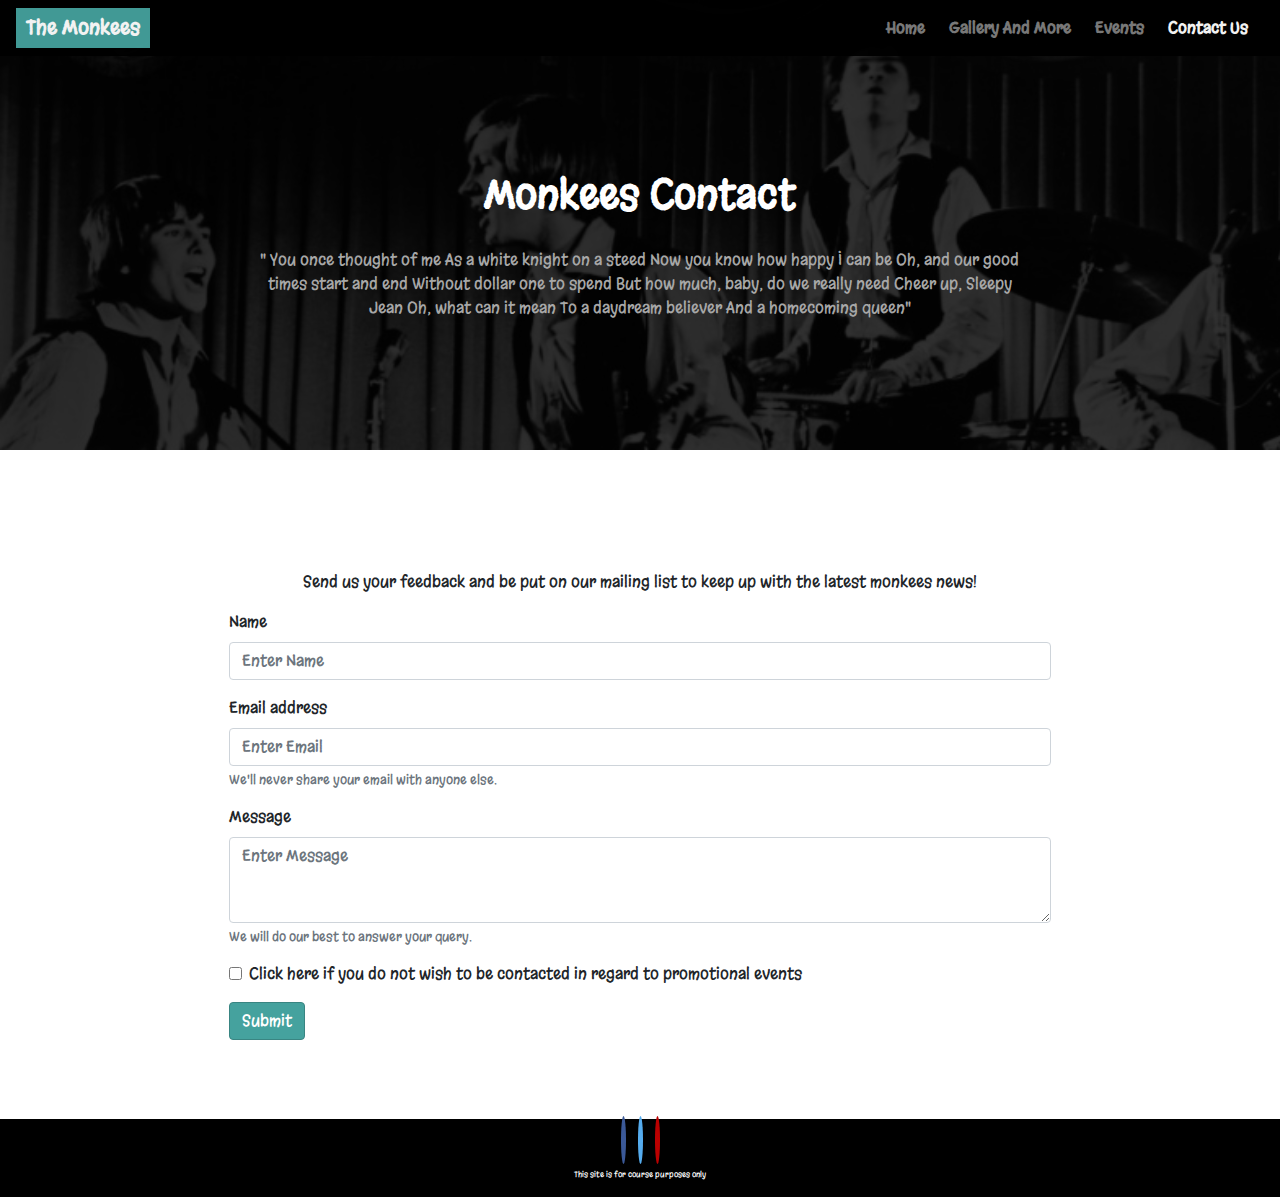
==== commit e5d40961: "Ammending duplicate id on email field of contact form" ====
--- a/contact.html
+++ b/contact.html
@@ -66,17 +66,17 @@
                             <form action="https://alimgee.github.io/first-milestone-project/thanks.html" method="get">
                                 <div class="form-group">
                                     <label for="name">Name</label>
-                                    <input required type="input" class="form-control" id="exampleInputEmail1" aria-describedby="nameHelp" placeholder="Enter Name">
+                                    <input required type="text" class="form-control" id="name" aria-describedby="nameHelp" placeholder="Enter Name">
                                     <small id="nameHelp" class="form-text text-muted"></small>
                                 </div>
                                 <div class="form-group">
-                                    <label for="exampleInputEmail1">Email address</label>
-                                    <input required type="email" class="form-control" id="exampleInputEmail1" aria-describedby="emailHelp" placeholder="Enter Email">
-                                    <small id="nameHelp" class="form-text text-muted">We'll never share your email with anyone else.</small>
+                                    <label for="Email">Email address</label>
+                                    <input required type="email" class="form-control" id="Email" aria-describedby="emailHelp" placeholder="Enter Email">
+                                    <small id="emailHelp" class="form-text text-muted">We'll never share your email with anyone else.</small>
                                 </div>
                                 <div class="form-group">
                                     <label for="textarea-message">Message</label>
-                                    <textarea required class="form-control" id="textarea-message" rows="3"></textarea>
+                                    <textarea required class="form-control" id="textarea-message" rows="3" placeholder="Enter Message"></textarea>
                                     <small id="textarea-messageHelp" class="form-text text-muted">We will do our best to answer your query.</small>
                                 </div>
                                 <div class="form-group">
@@ -88,13 +88,11 @@
                                 <div class="form-group">
                                     <button type="submit" class="btn btn-primary alignsubmit">Submit</button>
                                 </div>
+
+                            </form>
                         </div>
-
-
-                        </form>
                     </div>
                 </div>
-            </div>
             </div>
 
 
@@ -103,27 +101,27 @@
     </main>
 
 
-     <footer>
+    <footer>
         <!-- footer with text and social icons -->
-        <div class="container-fluid footerContent" >
-            
-                <div class="row">
-                    <div class="col-12 ">
-                        <ul class="list-inline text-center links">
-                            <li class="list-inline-item"><a href="https://www.facebook.com/TheMonkees" class="fab fa-facebook"></a></li>
-                            <li class="list-inline-item"><a href="https://twitter.com/TheMonkees" class="fab fa-twitter"></a></li>
-                            <li class="list-inline-item"><a href="http://www.youtube.com/themonkees" class="fab fa-youtube"></a></li>
-            
-                        </ul>
-                    </div>
+        <div class="container-fluid footerContent">
+
+            <div class="row">
+                <div class="col-12 ">
+                    <ul class="list-inline text-center links">
+                        <li class="list-inline-item"><a href="https://www.facebook.com/TheMonkees" class="fab fa-facebook"></a></li>
+                        <li class="list-inline-item"><a href="https://twitter.com/TheMonkees" class="fab fa-twitter"></a></li>
+                        <li class="list-inline-item"><a href="http://www.youtube.com/themonkees" class="fab fa-youtube"></a></li>
+
+                    </ul>
                 </div>
-                <div class="row no-gutters">
-				<div class="col-12 text-center text-white ">
-					<p class="text-footer ">This site is for course purposes only</p>
-				</div>
-			</div>
-			</div>
-        
+            </div>
+            <div class="row no-gutters">
+                <div class="col-12 text-center text-white ">
+                    <p class="text-footer ">This site is for course purposes only</p>
+                </div>
+            </div>
+        </div>
+
     </footer>
 
     <script src="https://code.jquery.com/jquery-3.3.1.slim.min.js" integrity="sha384-q8i/X+965DzO0rT7abK41JStQIAqVgRVzpbzo5smXKp4YfRvH+8abtTE1Pi6jizo" crossorigin="anonymous"></script>
